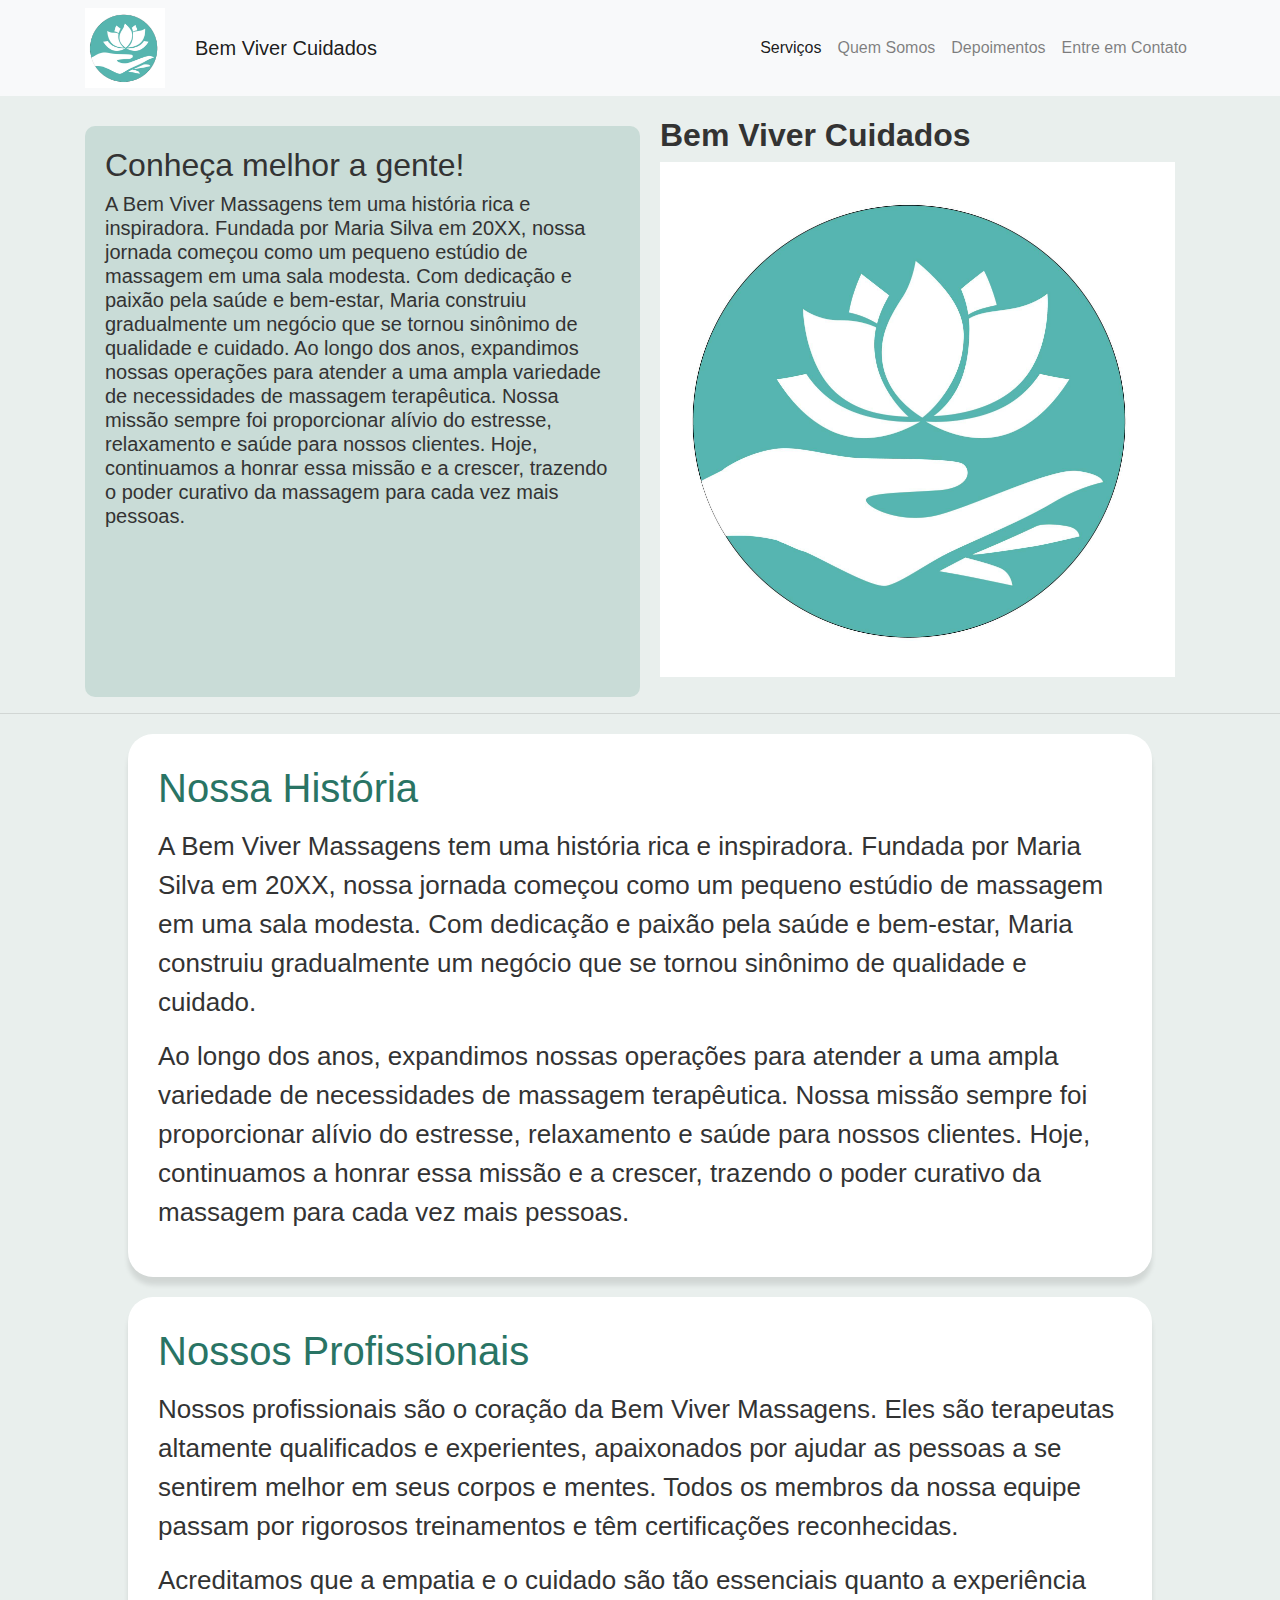
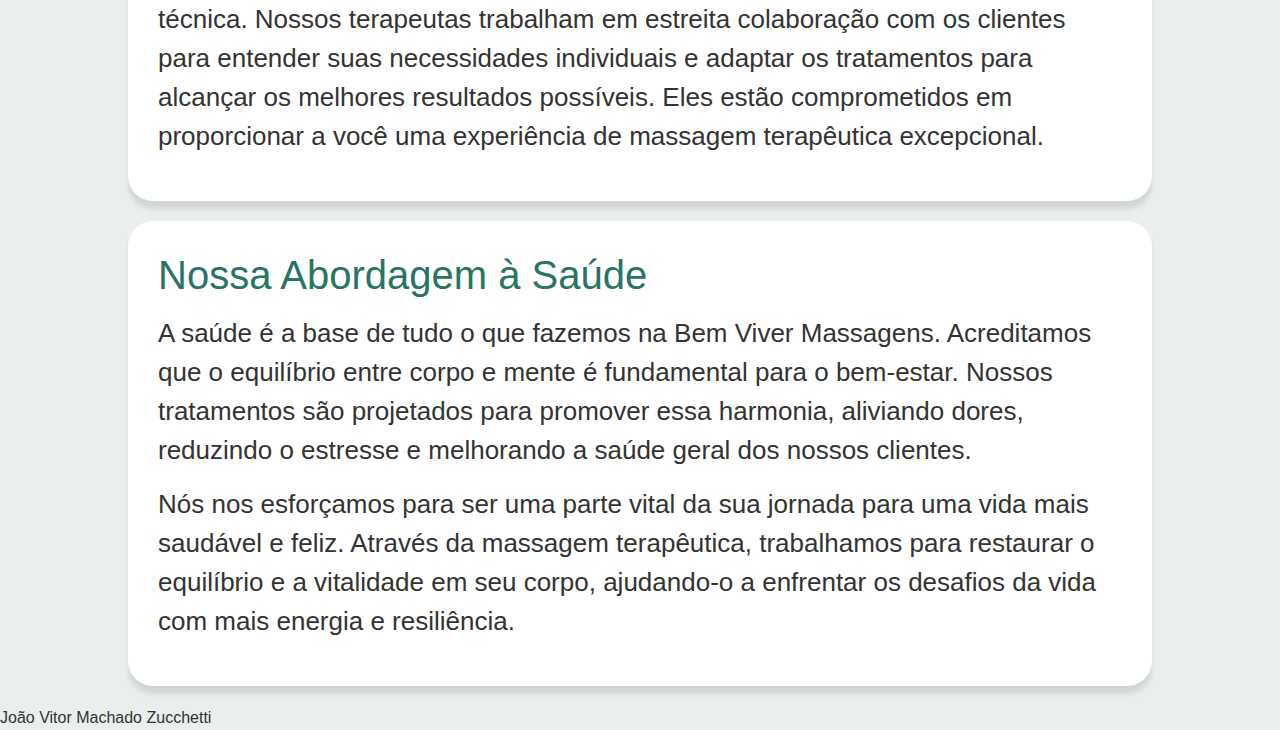
==== quemsomos.html @ 24710cfc "Build" ====
<!DOCTYPE html>
<html lang="en">
<head>
    <meta name="viewport" content="width=device-width, initial-scale=1">
    <meta charset="utf-8">
    <title>Bem Viver Cuidados</title>
    <link rel="stylesheet" href="styles.css">
    <link href="css/bootstrap.min.css" rel="stylesheet">
    <script src="https://cdn.jsdelivr.net/npm/@popperjs/core@2.10.2/dist/umd/popper.min.js" integrity="sha384-7+zCNj/IqJ95wo16oMtfsKbZ9ccEh31eOz1HGyDuCQ6wgnyJNSYdrPa03rtR1zdB" crossorigin="anonymous"></script>
<script src="https://cdn.jsdelivr.net/npm/bootstrap@5.1.3/dist/js/bootstrap.min.js" integrity="sha384-QJHtvGhmr9XOIpI6YVutG+2QOK9T+ZnN4kzFN1RtK3zEFEIsxhlmWl5/YESvpZ13" crossorigin="anonymous"></script>
<script src="https://cdn.jsdelivr.net/npm/@popperjs/core@2.10.2/dist/umd/popper.min.js" integrity="sha384-7+zCNj/IqJ95wo16oMtfsKbZ9ccEh31eOz1HGyDuCQ6wgnyJNSYdrPa03rtR1zdB" crossorigin="anonymous"></script>
<script src="https://cdn.jsdelivr.net/npm/bootstrap@5.1.3/dist/js/bootstrap.min.js" integrity="sha384-QJHtvGhmr9XOIpI6YVutG+2QOK9T+ZnN4kzFN1RtK3zEFEIsxhlmWl5/YESvpZ13" crossorigin="anonymous"></script>
<script src="https://cdnjs.cloudflare.com/ajax/libs/mdb-ui-kit/3.11.0/mdb.min.js"></script>
<style>
        /* Estilos globais (mantive o mesmo CSS anterior) */
        body {
            margin: 0;
            padding: 0;
            font-family: Arial, sans-serif;
            background-color: #3a6f5f1d;
            color: #333;
        }

        /* Estilo para o cabeçalho (mantive o mesmo CSS anterior) */
        header {
            background-color: #297464;
            color: #fff;
            padding: 10px 0;
            text-align: center;
        }

        header nav ul {
            list-style: none;
            padding: 0;
        }

        header nav ul li {
            display: inline;
            margin-right: 20px;
        }

        header nav ul li:last-child {
            margin-right: 0;
        }

        header nav ul li a {
            text-decoration: none;
            color: #fff;
            font-weight: bold;
        }

        section {
            max-width: 80%; /* Define a largura máxima para 80% da página */
            margin: 20px auto; /* Centraliza as seções horizontalmente e adiciona margem superior e inferior */
            padding: 30px;
            background-color: #fff;
            border-radius: 25px;
            box-shadow: 0 8px 5px rgba(0, 0, 0, 0.1);
            text-align: left; /* Alinha o texto à esquerda */
        }

        /* Estilo para títulos das seções (mantive o mesmo CSS anterior) */
        section h1 {
            font-size: 40px;
            color: #297464;
            margin-bottom: 15px;
        }

        /* Estilo para parágrafos dentro das seções (mantive o mesmo CSS anterior) */
        section p {
            font-size: 26px;
            line-height: 1.5;
            margin-bottom: 15px;
        }

        /* Estilo para links no rodapé (mantive o mesmo CSS anterior) */
        footer a {
            color: #fff;
            text-decoration: none;
        }

        /* Estilo para links no rodapé ao passar o mouse (mantive o mesmo CSS anterior) */
        footer a:hover {
            text-decoration: underline;
        }

        /* Estilos para a primeira seção com imagem */
        .custom-container {
            background: linear-gradient(45deg, #ffffff, #00897b38);
            padding: 40px; /* Ajustado o padding */
            text-align: center; /* Centralizado o texto */
        }

        .custom-container h1 {
            color: #297464;
        }

        .custom-container p {
            color: #555958;
        }

        .image-container img {
            max-width: 100%;
            height: auto;
        }

        /* Custom CSS para as colunas */
        .container {
            display: flex;
        }

        .coluna {
            flex: 1;
            padding: 20px;
        }

        .coluna-esquerda {
            background-color: #71aa9b44;
            margin-top: 30px;
            border-radius: 10px;
        }

        .coluna-direita {
            background-color: #dbb2b200;
            
        }

        .coluna-direita img {
            max-width: 100%; /* Define a largura máxima da imagem como 100% da largura da coluna */
            height: auto; /* Mantém a proporção original da imagem */
            display: block; /* Remove quaisquer espaços em branco ao redor da imagem */
            margin: 0 auto; /* Centraliza a imagem horizontalmente na coluna */
        }
    </style>
</head>

<body>
    <nav class="navbar navbar-expand-lg navbar-light bg-light" style="color: #395a59; border-radius: 0px;">
        <div class="container">
            <img src="imagens/istockphoto-914783296-612x612.jpg" alt="Logo" style="width: 80px; margin-right: 30px;">
            <a class="navbar-brand" href="index.html"> Bem Viver Cuidados</a>
            <button class="navbar-toggler" type="button" data-bs-toggle="collapse" data-bs-target="#navbarNav"
                aria-controls="navbarNav" aria-expanded="false" aria-label="Toggle navigation">
                <span class="navbar-toggler-icon"></span>
            </button>
            <div class="collapse navbar-collapse" id="navbarNav">
                <ul class="navbar-nav ml-auto">
                    <li class="nav-item active">
                        <a class="nav-link" href="servicoes.html">Serviços</a>
                    </li>
                    <li class="nav-item">
                        <a class="nav-link" href="quemsomos.html">Quem Somos</a>
                    </li>
                    <li class="nav-item">
                        <a class="nav-link" href="depoimentos.html">Depoimentos</a>
                    </li>
                    <li class="nav-item">
                        <a class="nav-link" href="contato.html">Entre em Contato</a>
                    </li>
                </ul>
            </div>
        </div>
    </nav>


    <div class="container">
        <div class="coluna coluna-esquerda">
            <!-- Conteúdo da coluna esquerda -->
            <h2>Conheça melhor a gente!</h2>
            <h5>A Bem Viver Massagens tem uma história rica e inspiradora. Fundada por Maria Silva em 20XX, nossa jornada começou como um pequeno estúdio de massagem em uma sala modesta. Com dedicação e paixão pela saúde e bem-estar, Maria construiu gradualmente um negócio que se tornou sinônimo de qualidade e cuidado.
Ao longo dos anos, expandimos nossas operações para atender a uma ampla variedade de necessidades de massagem terapêutica. Nossa missão sempre foi proporcionar alívio do estresse, relaxamento e saúde para nossos clientes. Hoje, continuamos a honrar essa missão e a crescer, trazendo o poder curativo da massagem para cada vez mais pessoas.</h5>
           <div><img src="//logo.jpg" alt=""></div>
        </div>
        <div class="coluna coluna-direita">
            <!-- Conteúdo da coluna direita -->
            <h2><b> Bem Viver Cuidados</b> </h2>
            <div><img src="images/logo.jpg" alt=""></div>
        </div>
    </div>

    <hr>

    <section id="historia">
        <h1>Nossa História</h1>
        <p>A Bem Viver Massagens tem uma história rica e inspiradora. Fundada por Maria Silva em 20XX, nossa jornada começou como um pequeno estúdio de massagem em uma sala modesta. Com dedicação e paixão pela saúde e bem-estar, Maria construiu gradualmente um negócio que se tornou sinônimo de qualidade e cuidado.</p>
        <p>Ao longo dos anos, expandimos nossas operações para atender a uma ampla variedade de necessidades de massagem terapêutica. Nossa missão sempre foi proporcionar alívio do estresse, relaxamento e saúde para nossos clientes. Hoje, continuamos a honrar essa missão e a crescer, trazendo o poder curativo da massagem para cada vez mais pessoas.</p>
    </section>

    <section id="profissionais">
        <h1>Nossos Profissionais</h1>
        <p>Nossos profissionais são o coração da Bem Viver Massagens. Eles são terapeutas altamente qualificados e experientes, apaixonados por ajudar as pessoas a se sentirem melhor em seus corpos e mentes. Todos os membros da nossa equipe passam por rigorosos treinamentos e têm certificações reconhecidas.</p>
        <p>Acreditamos que a empatia e o cuidado são tão essenciais quanto a experiência técnica. Nossos terapeutas trabalham em estreita colaboração com os clientes para entender suas necessidades individuais e adaptar os tratamentos para alcançar os melhores resultados possíveis. Eles estão comprometidos em proporcionar a você uma experiência de massagem terapêutica excepcional.</p>
    </section>

    <section id="saude">
        <h1>Nossa Abordagem à Saúde</h1>
        <p>A saúde é a base de tudo o que fazemos na Bem Viver Massagens. Acreditamos que o equilíbrio entre corpo e mente é fundamental para o bem-estar. Nossos tratamentos são projetados para promover essa harmonia, aliviando dores, reduzindo o estresse e melhorando a saúde geral dos nossos clientes.</p>
        <p>Nós nos esforçamos para ser uma parte vital da sua jornada para uma vida mais saudável e feliz. Através da massagem terapêutica, trabalhamos para restaurar o equilíbrio e a vitalidade em seu corpo, ajudando-o a enfrentar os desafios da vida com mais energia e resiliência.</p>
    </section>

    <footer>
        <div class="align-content-lg-center">
            João Vitor Machado Zucchetti
        </div>
    </footer>
</html>
---- styles.css ----
.my-element {
  background-color: #ff0000;
}

.body {
  background-color: red;
}

.image-container {
  max-width: 500px; /* Define a largura máxima do contêiner */
  max-height: 300px; /* Define a altura máxima do contêiner */
  overflow: hidden; /* Oculta qualquer conteúdo que extrapole as dimensões */
}

.h1 {
  color: rgba(66, 157, 128, 0.579);
}

.pola {
  font-size: 60px;
}

.box {
  background-color: rgba(243, 243, 239, 0);
  padding: 10px;
  margin: 40px;
  text-align: center; /* Corrige a propriedade para centralizar conteúdo */
}

.titulo {
  font-family: 'Oswald';
  src: 'fonts/Oswald-Regular.ttf';
  font-weight: normal;
  font-style: normal;
}

.footer {
  background-color: #3aa088;
  padding: 10px;
  text-align: center;
  color: white;
}

.custom-container {
  background-color: #0485aa;
  border-radius: 40px;
  padding: 20px;
}
.image-container {
  border-radius: 60px;
  overflow: hidden;
}
.image-container img {
  width: 100%;
  height: auto;
}

.body {
  font-family: Arial, sans-serif;
}

.h1 {
  color: #333;
  font-size: 24px;
}

.p {
  color: #666;
  font-size: 16px;
  line-height: 1.4;
}
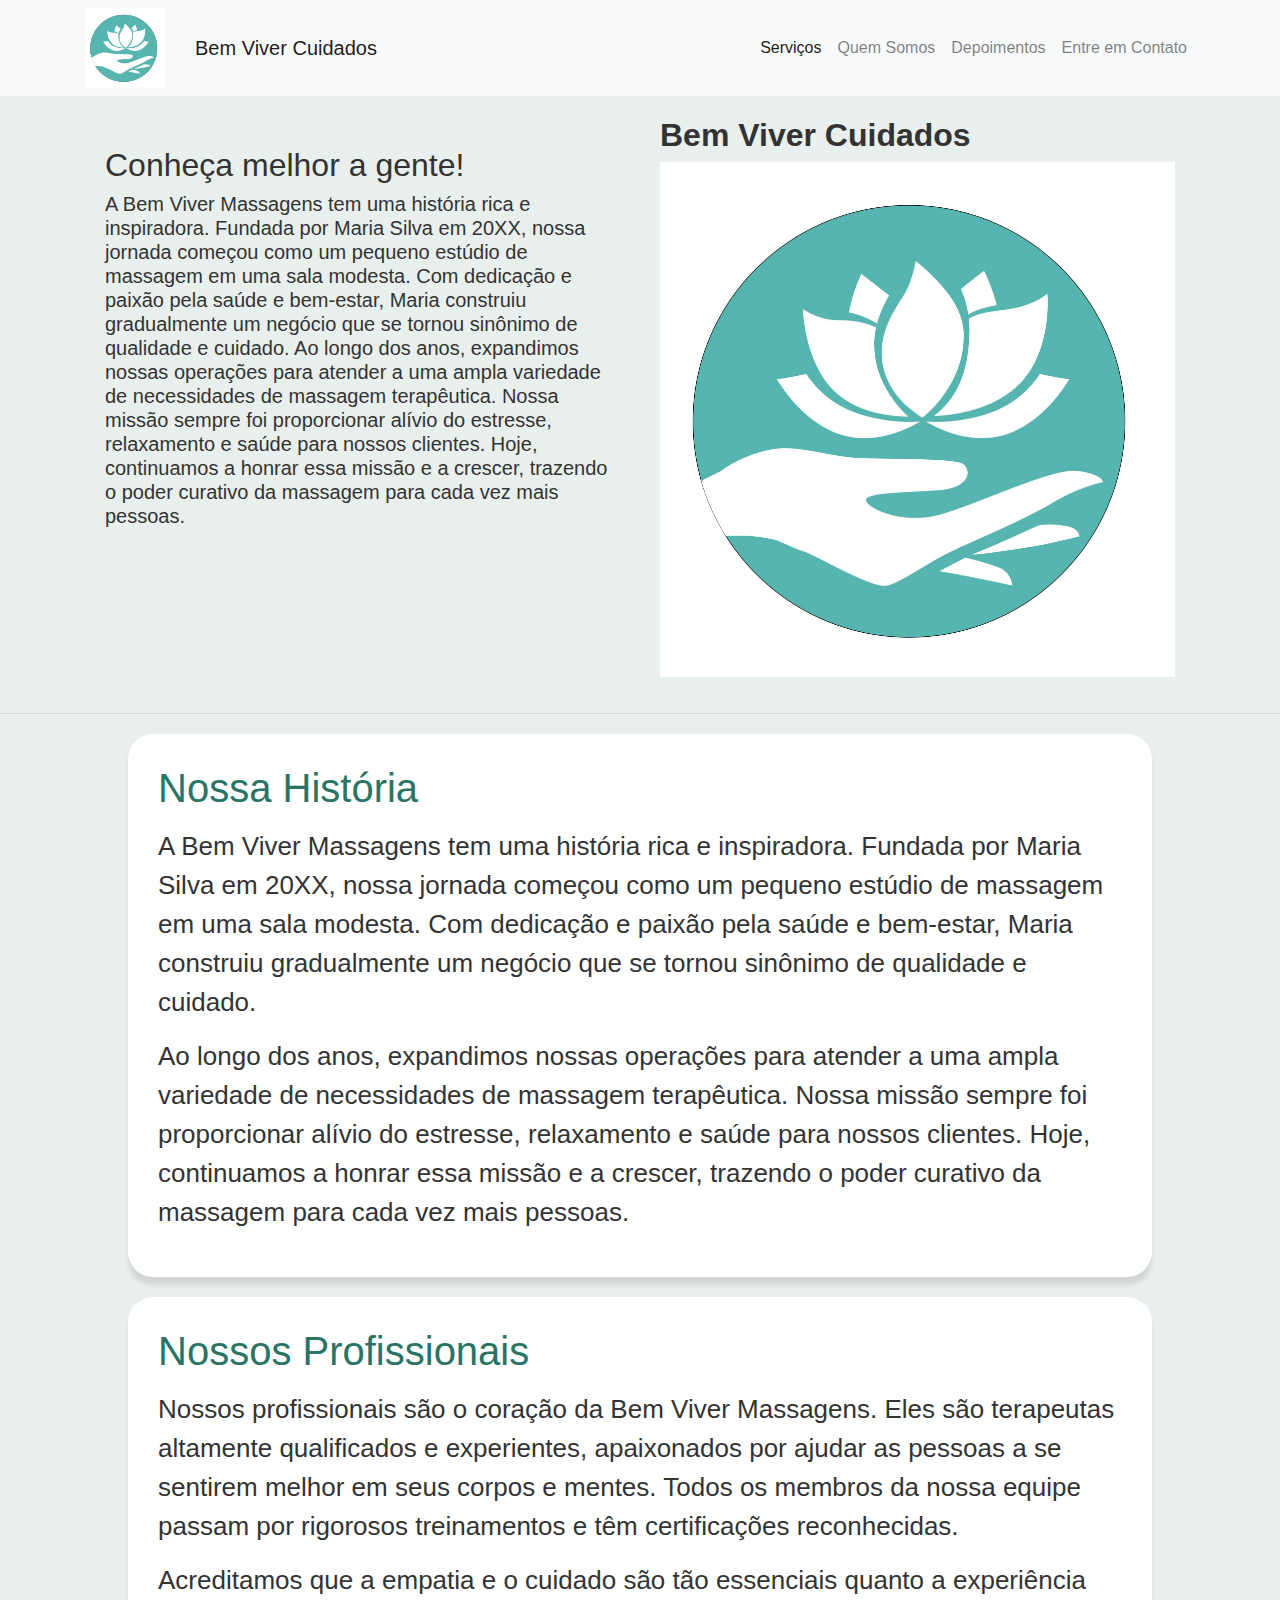
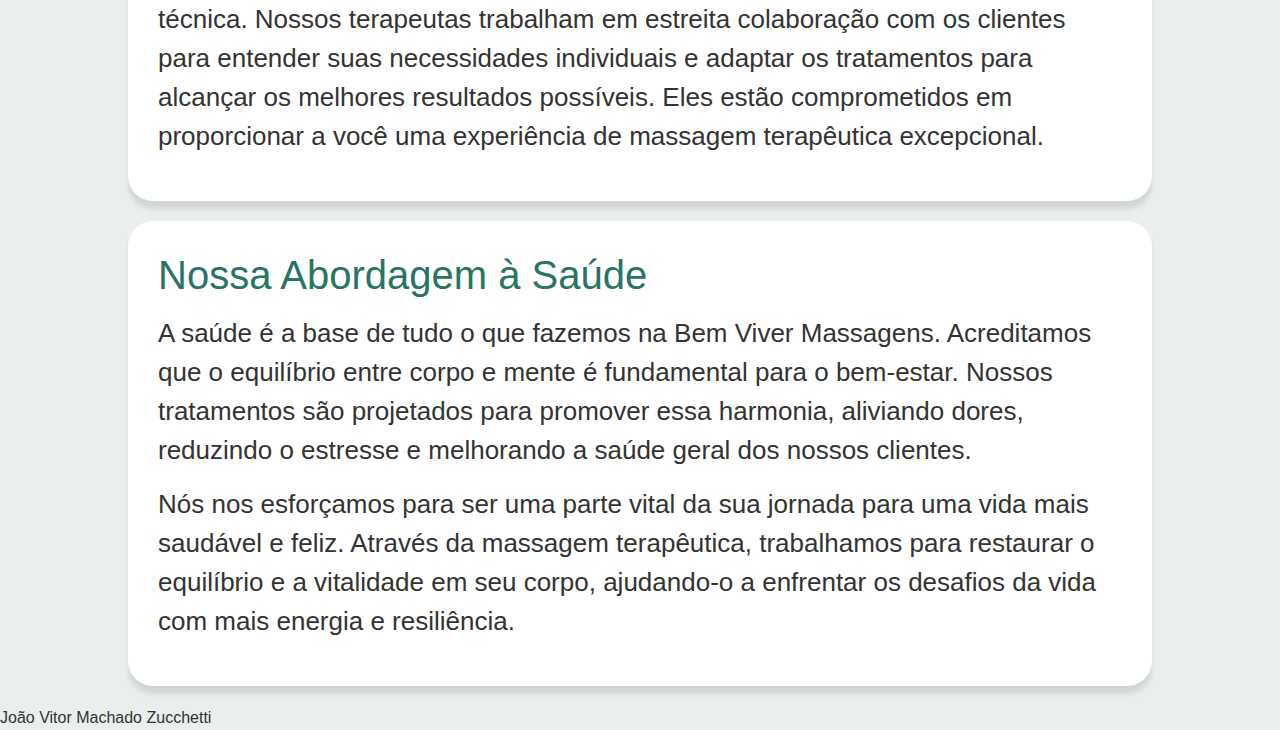
==== commit b553aaf2: "Add files via upload" ====
--- a/quemsomos.html
+++ b/quemsomos.html
@@ -115,7 +115,7 @@
         }
 
         .coluna-esquerda {
-            background-color: #71aa9b44;
+            background-color: #71aa9b00;
             margin-top: 30px;
             border-radius: 10px;
         }
